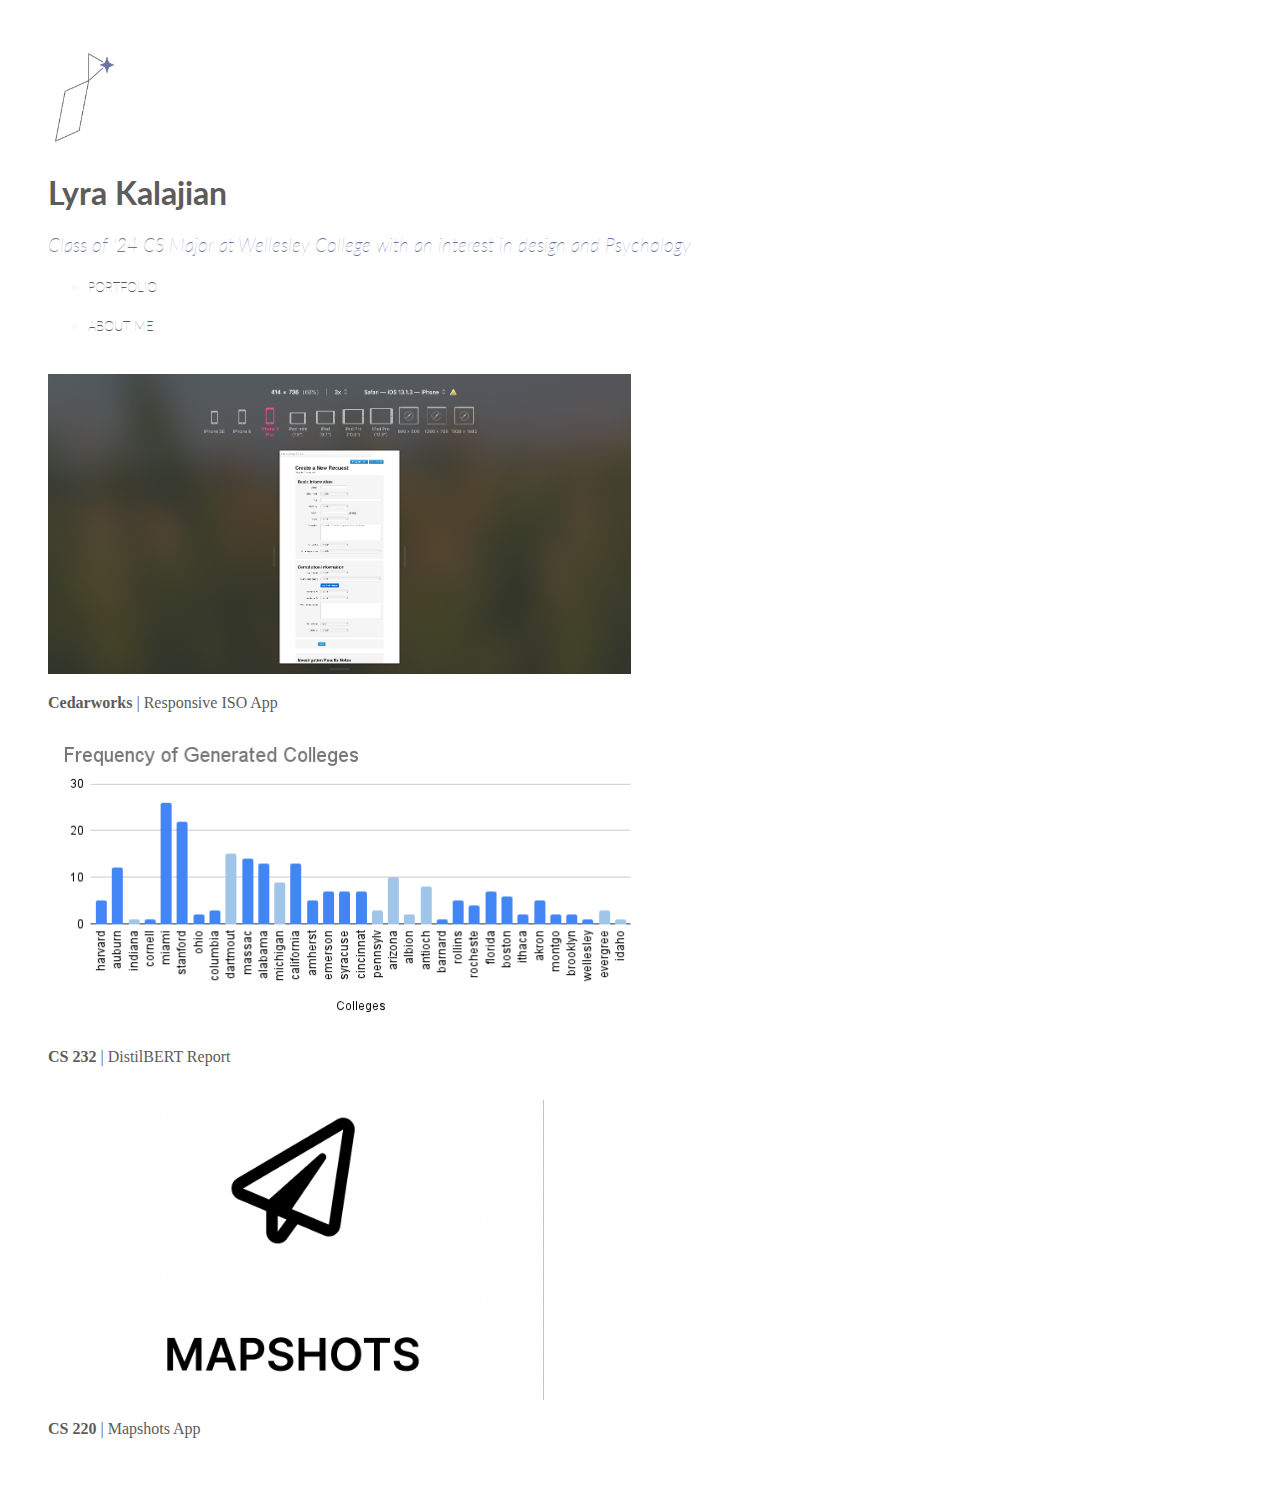
==== index.html @ 6e7d74b2 "Add files via upload" ====
<!DOCTYPE html>
<html>
    <head>
        <meta charset="utf-8">
        <meta name="viewport" content="width=device-width, initial-scale=1">
        <link href="https://cdn.jsdelivr.net/npm/bootstrap@5.3.0-alpha1/dist/css/bootstrap.min.css" rel="stylesheet" integrity="sha384-GLhlTQ8iRABdZLl6O3oVMWSktQOp6b7In1Zl3/Jr59b6EGGoI1aFkw7cmDA6j6gD" crossorigin="anonymous">

        <link rel="preconnect" href="https://fonts.googleapis.com">
        <link rel="preconnect" href="https://fonts.gstatic.com" crossorigin>
        <link href="https://fonts.googleapis.com/css2?family=Lato:wght@700&display=swap" rel="stylesheet">
        <link rel="preconnect" href="https://fonts.googleapis.com">
        <link rel="preconnect" href="https://fonts.gstatic.com" crossorigin>
        <link href="https://fonts.googleapis.com/css2?family=Lato:ital,wght@0,700;1,300&display=swap" rel="stylesheet">
        <link rel="preconnect" href="https://fonts.googleapis.com">
        <link rel="preconnect" href="https://fonts.gstatic.com" crossorigin>
        <link href="https://fonts.googleapis.com/css2?family=Lato:ital,wght@0,700;1,300&family=Merriweather&display=swap" rel="stylesheet">

        <link rel="stylesheet" href="LyraPortfolio.css">
        <title>Lyra Kalajian</title>

    </head>
    <body>
        <div class="container text-center">

            <img src="Portfolio_Logo3.jpeg" alt="Logo" id="logo">

            <div class="row">
                <div class="col">
                    <h1>Lyra Kalajian</h1>
                    <h3>Class of '24 CS Major at Wellesley College with an interest in design and Psychology</h3>
                </div>
            </div>
        </div>

            <ul class="nav justify-content-center" id="nav-bar">
                <li class="nav-item" >
                    <a href="LyraPortfolio.html" class="pageLink">
                        <h5>PORTFOLIO</h5>
                    </a>
                </li>
                <li class="nav-item">
                    <a href="AboutMe.html" class="pageLink">
                        <h5>ABOUT ME</h5>
                    </a>
                </li>
            </ul>
        </div>
        <br>
        <div class="container">

            <div class="row">
                <div class="col-sm-6">
                <a href="ResponsiveISO.html">
                  <div class="card">
                    <img src="Responsive Problem .png" class="card-img-top cardImg" alt="...">
                    <div class="card-body">
                      
                      <p class="card-text card-text-color"> <strong>Cedarworks</strong> | Responsive ISO App</p>
                    </div>
                  </div>
                </a>
                </div>

                <div class="col-sm-6">
                <a href="CS230Report.html">
                  <div class="card">
                    <img src="Frequency of Generated Colleges.png" class="card-img-top cardImg" alt="...">
                    <div class="card-body">
                      <p class="card-text card-text-color"><strong>CS 232</strong> | DistilBERT Report</p>
                    </div>
                  </div>
                  </a>
                </div>
              </div>
              <br>
              <div class="row">

                <div class="col-sm-6">
                <a href="CS220Project.html">
                  <div class="card">
                    <img src="Screen Shot 2023-03-19 at 8.10.30 PM.png" class="card-img-top cardImg" alt="...">
                    <div class="card-body">
                        
                      <p class="card-text card-text-color"><strong>CS 220</strong> | Mapshots App</p>
                    </div>
                  </div>
                </a>
                </div>

                <!-- <div class="col-sm-6">
                <a href="...">
                  <div class="card">
                    <img src="..." class="card-img-top" alt="...">
                    <div class="card-body">
                      
                      <p class="card-text card-text-color">With supporting text below as a natural lead-in to additional content.</p>
                    </div>
                  </div>
                  </a>
                </div> -->
              </div>

            </div>

        
        


        <script src="https://cdn.jsdelivr.net/npm/bootstrap@5.3.0-alpha1/dist/js/bootstrap.bundle.min.js" integrity="sha384-w76AqPfDkMBDXo30jS1Sgez6pr3x5MlQ1ZAGC+nuZB+EYdgRZgiwxhTBTkF7CXvN" crossorigin="anonymous"></script>
    </body>
</html>
---- LyraPortfolio.css ----
h1{
    color: #5C5C5C;
    font-family: 'Lato', sans-serif;
}

h3{
    font-family: 'Lato', sans-serif;
    color: #6976A5;
    font-weight: lighter;
    font-style: italic;
}

h4{
    color: #29339B;
    font-family: 'Lato', sans-serif;
}

h5{
    font-family: 'Lato', sans-serif;
    font-weight: lighter;
    
}


body{
    padding: 40px;
    color: #F8F7FF;
    
}


.info{
    padding: 20px;
    margin:auto;
    background-color: #6976A5;
    color: #F8F7FF;
    font-family: 'Merriweather', serif;
}

.info2{
    padding: 20px;
    margin: auto;
    color: #5C5C5C;
    font-family: 'Merriweather', serif;
}

#logo{
    height: 100px;
}

#pics{
    max-width: max-content;
}

.cardTitle{
    color: #5C5C5C;
}

.card-text-color{
    color: #5C5C5C;
}

.pageLink{
    color: #5C5C5C;
    display: block;
    padding: var(--bs-nav-link-padding-y) var(--bs-nav-link-padding-x);
    font-size: var(--bs-nav-link-font-size);
    font-weight: var(--bs-nav-link-font-weight);
    text-decoration: none;
    transition:color .15s ease-in-out, background-color .15s ease-in-out, border-color .15s ease-in-out 

    
}
.pageLink:hover{
    color: #29339B;
    
}

.myImages{
    margin: 10px;
    max-width: 200px;
    
}

.infoImgs{
    max-width: fit-content;
    margin: 10px;
}

.cardImg{
    max-height: 300px;
}

a:link, a:visited { 
    color: #5C5C5C;
    text-decoration: none;
    cursor: auto;
  }
  
a:link:active, a:visited:active { 
    color: #5C5C5C;
  }
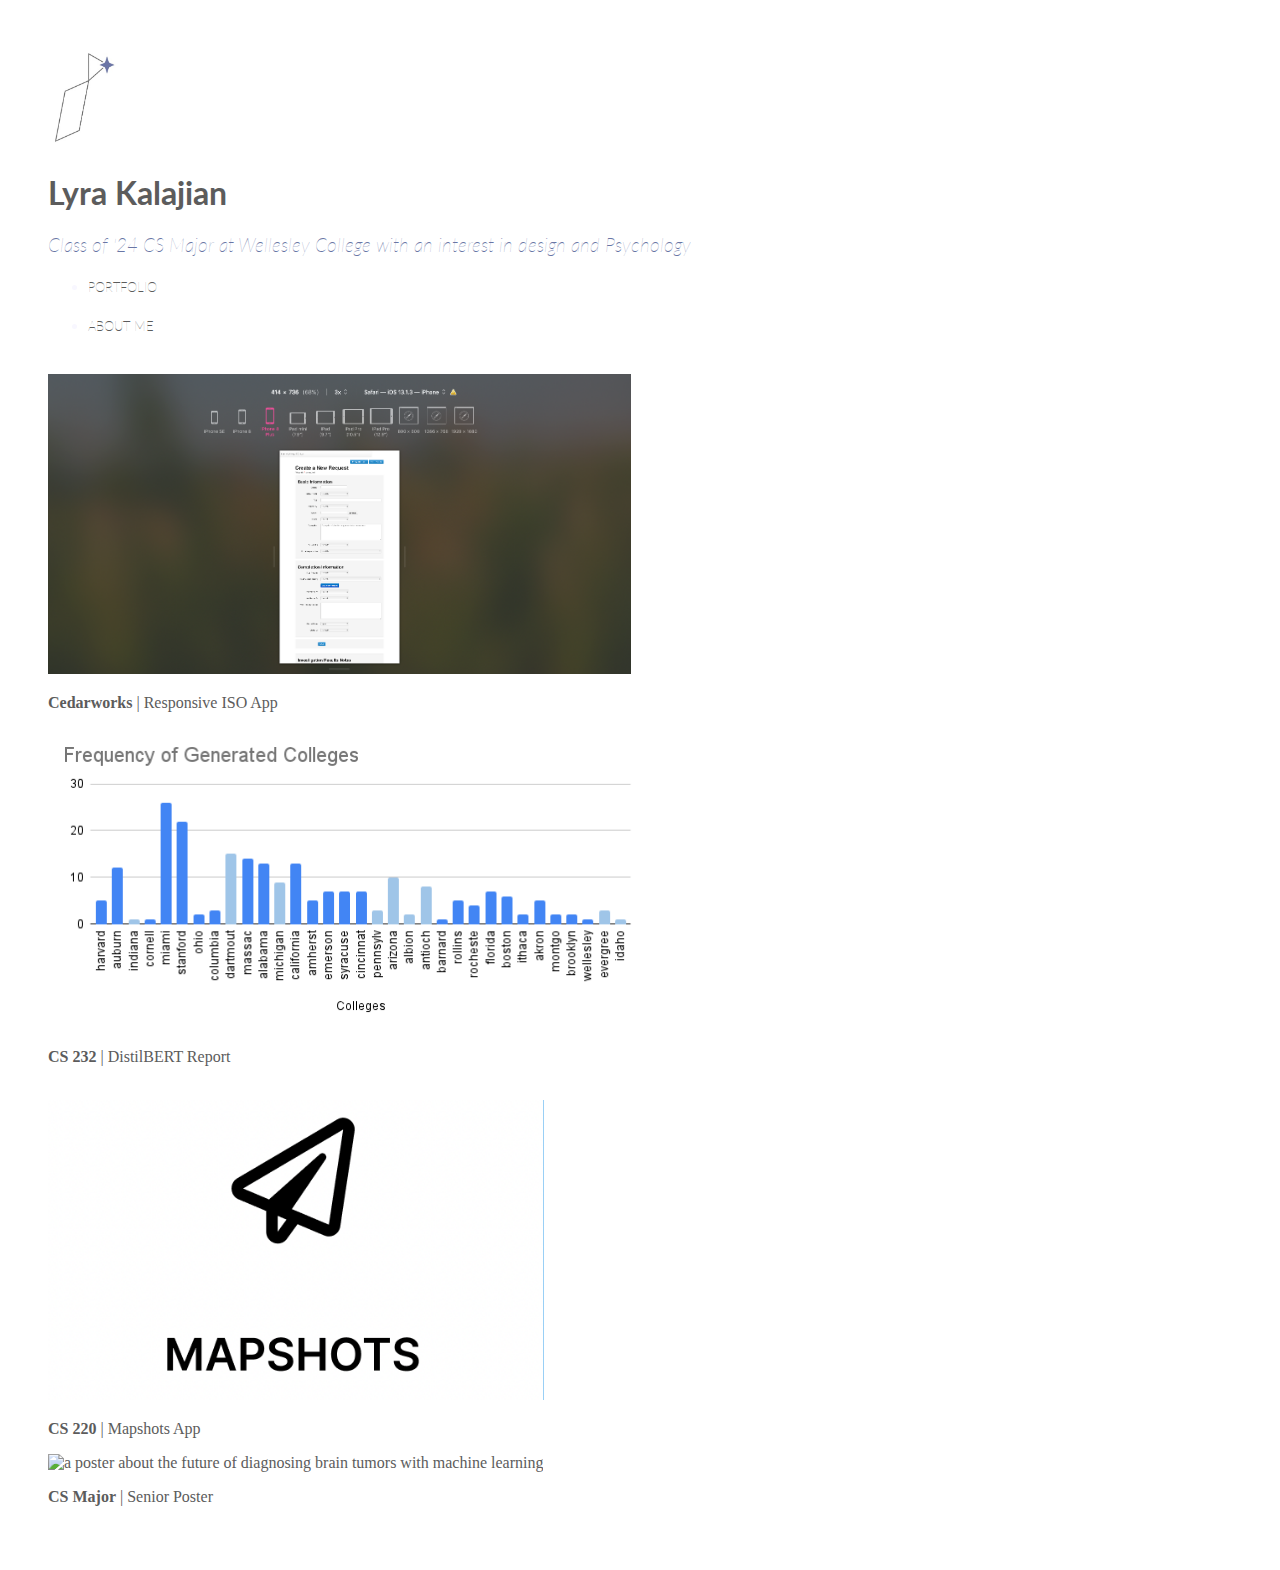
==== commit ecdb9278: "added new page" ====
--- a/index.html
+++ b/index.html
@@ -1,6 +1,7 @@
 <!DOCTYPE html>
 <html>
     <head>
+        <title>Portfolio</title>
         <meta charset="utf-8">
         <meta name="viewport" content="width=device-width, initial-scale=1">
         <link href="https://cdn.jsdelivr.net/npm/bootstrap@5.3.0-alpha1/dist/css/bootstrap.min.css" rel="stylesheet" integrity="sha384-GLhlTQ8iRABdZLl6O3oVMWSktQOp6b7In1Zl3/Jr59b6EGGoI1aFkw7cmDA6j6gD" crossorigin="anonymous">
@@ -22,7 +23,7 @@
     <body>
         <div class="container text-center">
 
-            <img src="Portfolio_Logo3.jpeg" alt="Logo" id="logo">
+            <img src="Portfolio_Logo3.jpeg" alt="My personal logo, a drawing of the constellation Lyra" id="logo">
 
             <div class="row">
                 <div class="col">
@@ -34,7 +35,7 @@
 
             <ul class="nav justify-content-center" id="nav-bar">
                 <li class="nav-item" >
-                    <a href="LyraPortfolio.html" class="pageLink">
+                    <a href="index.html" class="pageLink">
                         <h5>PORTFOLIO</h5>
                     </a>
                 </li>
@@ -87,18 +88,45 @@
                 </a>
                 </div>
 
-                <!-- <div class="col-sm-6">
-                <a href="...">
+                <div class="col-sm-6">
+                <a href="SeniorPoster.html">
                   <div class="card">
-                    <img src="..." class="card-img-top" alt="...">
+                    <img src="CSPosterFinal.jpg" class="card-img-top" alt="a poster about the future of diagnosing brain tumors with machine learning">
                     <div class="card-body">
                       
-                      <p class="card-text card-text-color">With supporting text below as a natural lead-in to additional content.</p>
+                      <p class="card-text card-text-color"><strong>CS Major</strong> | Senior Poster</p>
                     </div>
                   </div>
                   </a>
-                </div> -->
+                </div>
               </div>
+
+              <!-- <div class="row">
+
+                <div class="col-sm-6">
+                <a href="">
+                  <div class="card">
+                    <img src="" class="card-img-top cardImg" alt="...">
+                    <div class="card-body">
+                        
+                      <p class="card-text card-text-color"><strong>CS 317</strong> | TasteBuds</p>
+                    </div>
+                  </div>
+                </a>
+                </div>
+
+                <div class="col-sm-6">
+                <a href="">
+                  <div class="card">
+                    <img src="" class="card-img-top cardImg" alt="...">
+                    <div class="card-body">
+                        
+                      <p class="card-text card-text-color"><strong>CS 304</strong> | WellesleyWorld</p>
+                    </div>
+                  </div>
+                </a>
+                </div>
+              </div> -->
 
             </div>
 
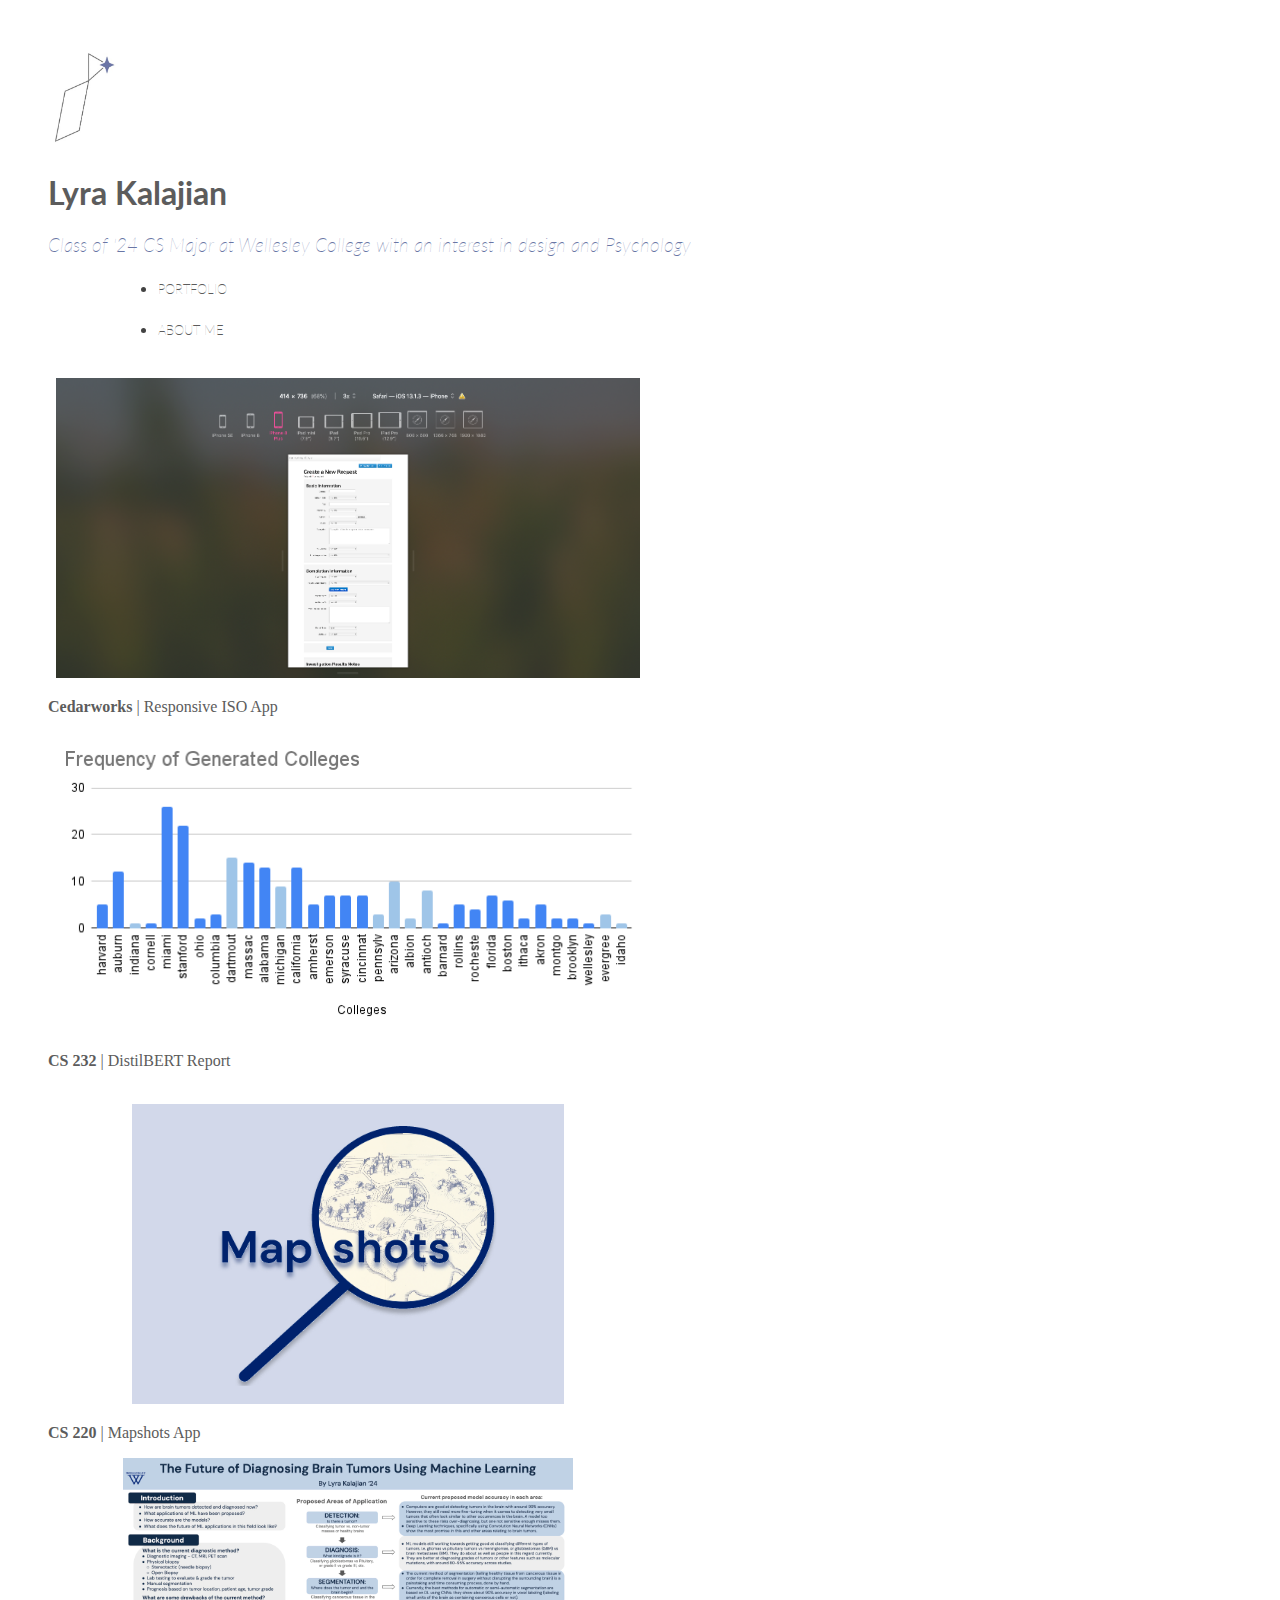
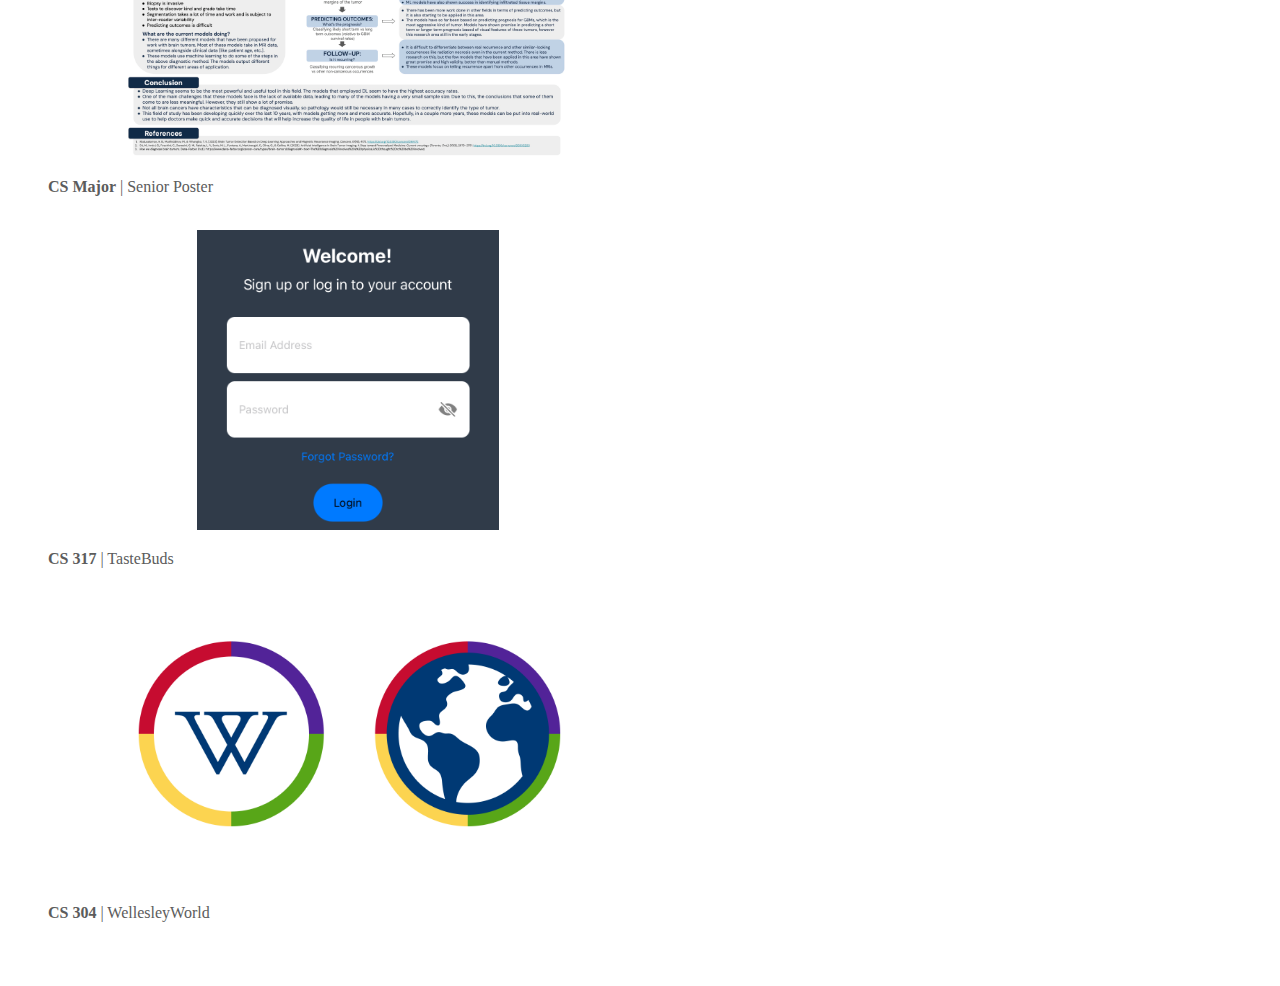
==== commit 1c8e2929: "Touched up website" ====
--- a/index.html
+++ b/index.html
@@ -65,7 +65,8 @@
                 <div class="col-sm-6">
                 <a href="CS230Report.html">
                   <div class="card">
-                    <img src="Frequency of Generated Colleges.png" class="card-img-top cardImg" alt="...">
+                    <img src="Frequency of Generated Colleges.png" class="card-img-top cardImg" 
+                    alt="an image of a graph">
                     <div class="card-body">
                       <p class="card-text card-text-color"><strong>CS 232</strong> | DistilBERT Report</p>
                     </div>
@@ -79,7 +80,7 @@
                 <div class="col-sm-6">
                 <a href="CS220Project.html">
                   <div class="card">
-                    <img src="Screen Shot 2023-03-19 at 8.10.30 PM.png" class="card-img-top cardImg" alt="...">
+                    <img src="mapshotsLogo.png" class="card-img-top cardImg" alt="the logo of our app">
                     <div class="card-body">
                         
                       <p class="card-text card-text-color"><strong>CS 220</strong> | Mapshots App</p>
@@ -91,7 +92,8 @@
                 <div class="col-sm-6">
                 <a href="SeniorPoster.html">
                   <div class="card">
-                    <img src="CSPosterFinal.jpg" class="card-img-top" alt="a poster about the future of diagnosing brain tumors with machine learning">
+                    <img src="CSPosterFinal.jpg" class="card-img-top cardImg" 
+                    alt="a poster about the future of diagnosing brain tumors with machine learning">
                     <div class="card-body">
                       
                       <p class="card-text card-text-color"><strong>CS Major</strong> | Senior Poster</p>
@@ -100,13 +102,13 @@
                   </a>
                 </div>
               </div>
-
-              <!-- <div class="row">
+              <br>
+              <div class="row">
 
                 <div class="col-sm-6">
-                <a href="">
+                <a href="Tastebuds.html">
                   <div class="card">
-                    <img src="" class="card-img-top cardImg" alt="...">
+                    <img src="TasteBudsPics/IMG_9150 copy.PNG" class="card-img-top cardImg" alt="...">
                     <div class="card-body">
                         
                       <p class="card-text card-text-color"><strong>CS 317</strong> | TasteBuds</p>
@@ -116,9 +118,10 @@
                 </div>
 
                 <div class="col-sm-6">
-                <a href="">
+                <a href="WellesleyWorld.html">
                   <div class="card">
-                    <img src="" class="card-img-top cardImg" alt="...">
+                    <img src="Icon possibilities.png" class="card-img-top cardImg" 
+                    alt="the launchpage of the wellesleyworld website">
                     <div class="card-body">
                         
                       <p class="card-text card-text-color"><strong>CS 304</strong> | WellesleyWorld</p>
@@ -126,7 +129,7 @@
                   </div>
                 </a>
                 </div>
-              </div> -->
+              </div>
 
             </div>
 
--- a/LyraPortfolio.css
+++ b/LyraPortfolio.css
@@ -30,20 +30,36 @@
     
 }
 
+ul{
+    margin: auto 70px;
+    color: #424242;
+    font-family: 'Merriweather', serif;
+}
+
 
 .info{
     padding: 20px;
-    margin:auto;
-    background-color: #6976A5;
-    color: #F8F7FF;
+    margin: auto;
+    background-color: #B3B9D1;
+    color: #112A46;
     font-family: 'Merriweather', serif;
+    font-size: medium;
 }
 
 .info2{
-    padding: 20px;
-    margin: auto;
-    color: #5C5C5C;
+    
+    margin: 20px 60px;
+    color: #424242;
     font-family: 'Merriweather', serif;
+    font-size: medium;
+}
+
+.caption{
+    padding: 13px;
+    background-color: #B3B9D1;
+    color: #112A46;
+    font-family: 'Merriweather', serif;
+    font-weight:normal;
 }
 
 #logo{
@@ -85,12 +101,16 @@
 }
 
 .infoImgs{
-    max-width: fit-content;
-    margin: 10px;
+    margin: auto;
+    max-width: 60%;
 }
 
 .cardImg{
-    max-height: 300px;
+    
+    height: 300px;
+    width: 600px;
+    margin: auto;
+    object-fit: scale-down;
 }
 
 a:link, a:visited { 
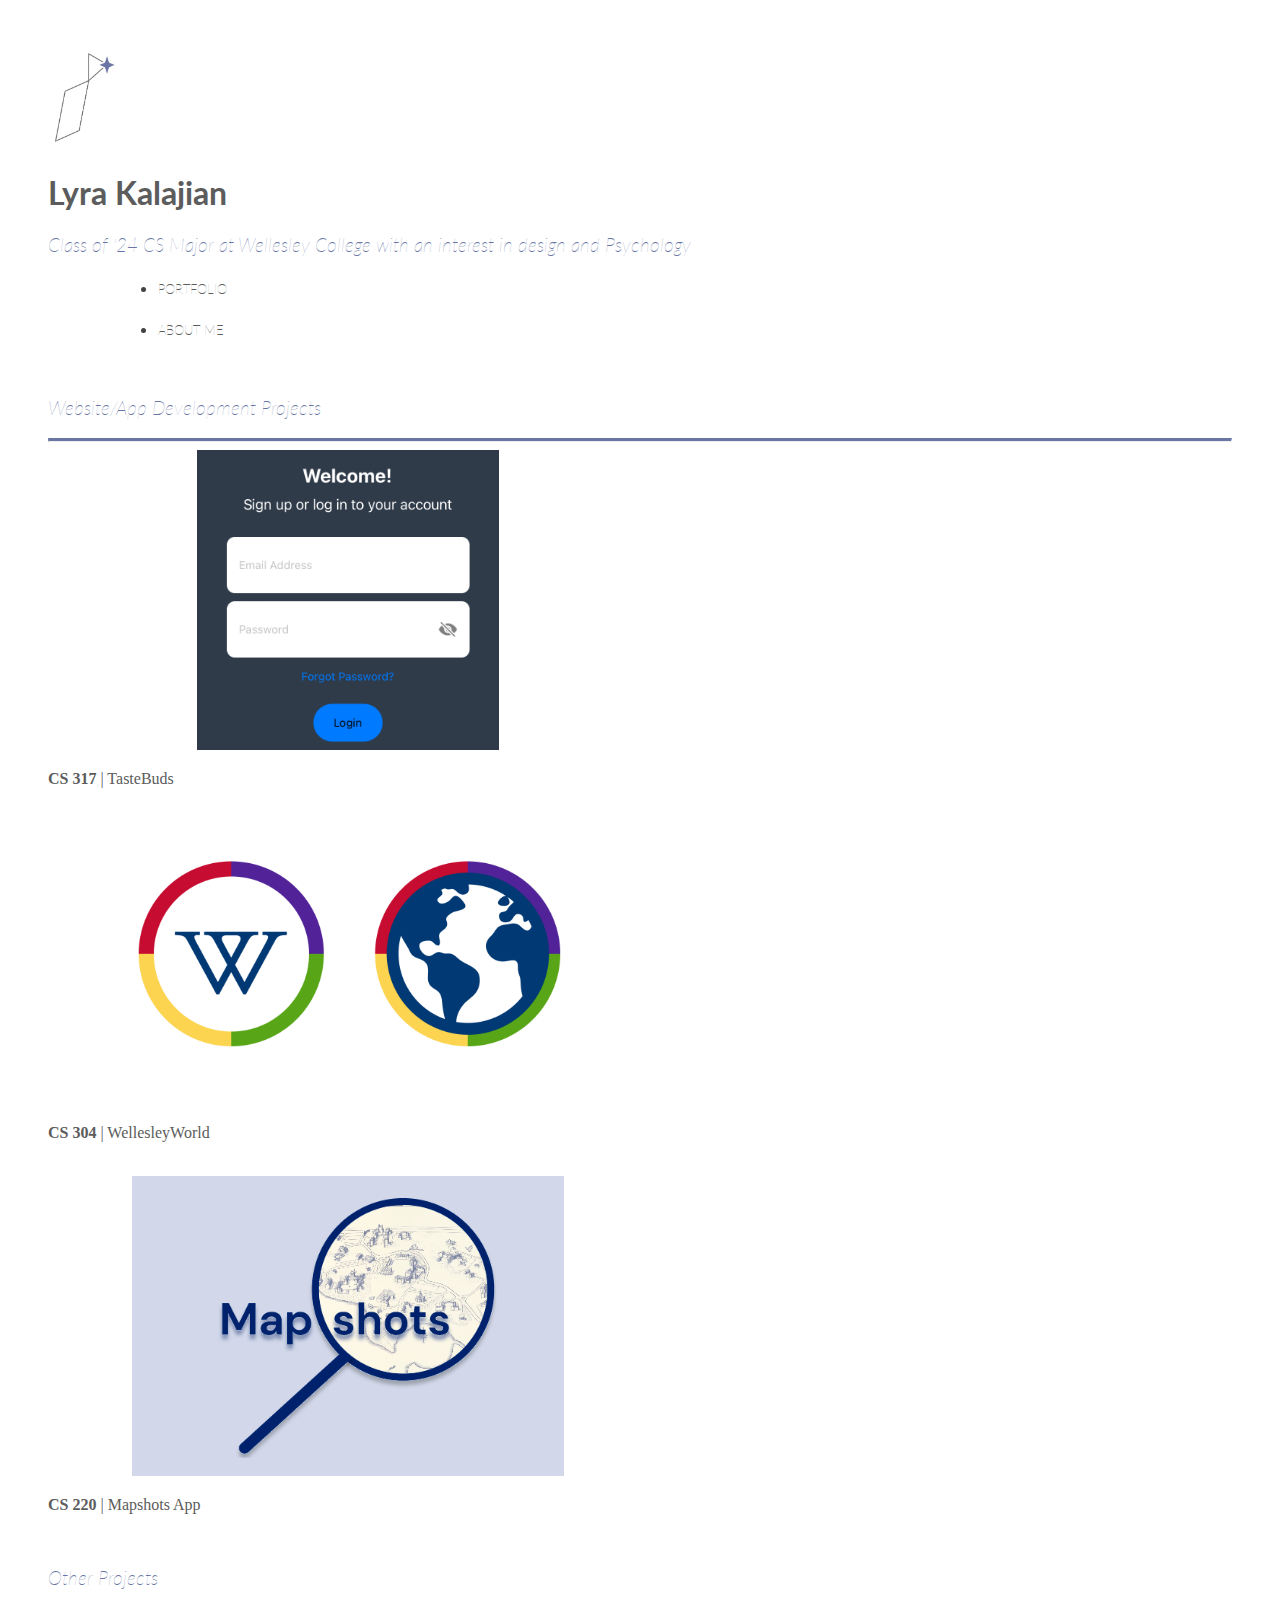
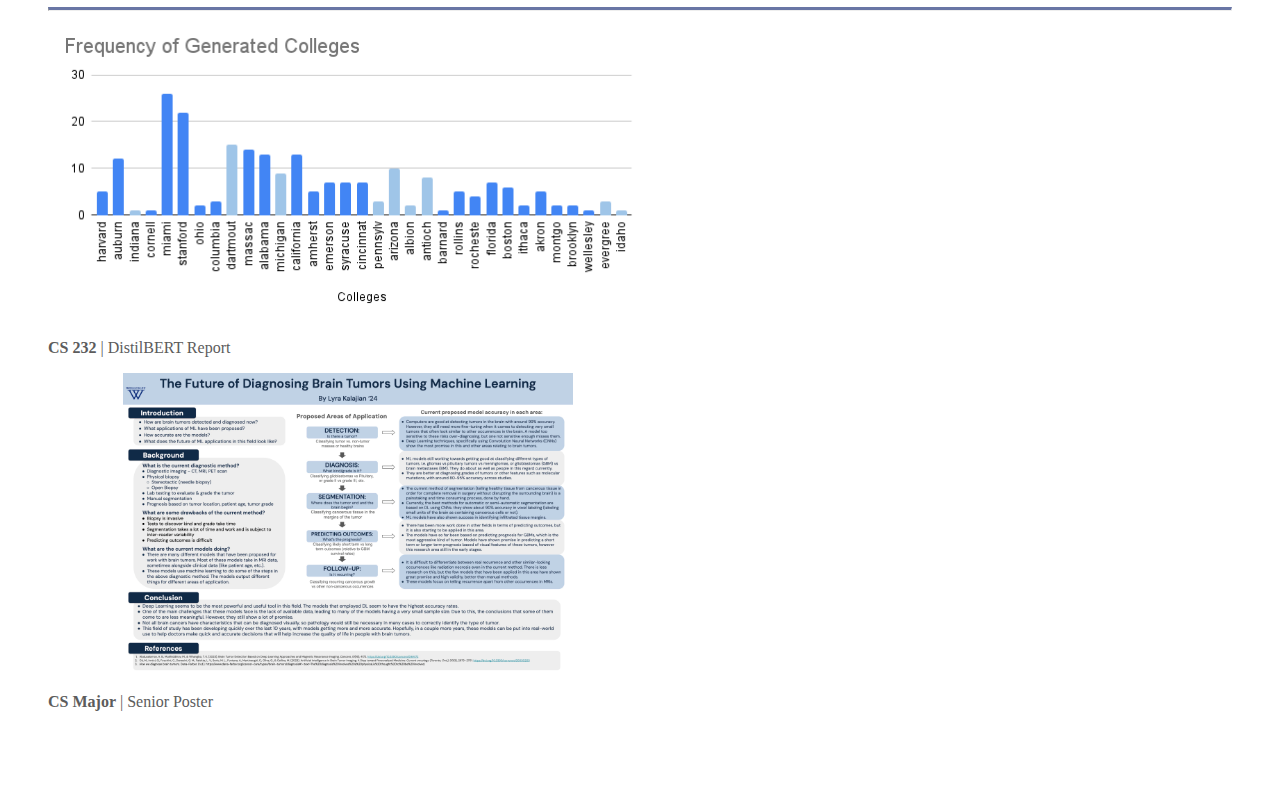
==== commit 721fd714: "moved order of cards on main page" ====
--- a/index.html
+++ b/index.html
@@ -1,56 +1,105 @@
 <!DOCTYPE html>
 <html>
-    <head>
-        <title>Portfolio</title>
-        <meta charset="utf-8">
-        <meta name="viewport" content="width=device-width, initial-scale=1">
-        <link href="https://cdn.jsdelivr.net/npm/bootstrap@5.3.0-alpha1/dist/css/bootstrap.min.css" rel="stylesheet" integrity="sha384-GLhlTQ8iRABdZLl6O3oVMWSktQOp6b7In1Zl3/Jr59b6EGGoI1aFkw7cmDA6j6gD" crossorigin="anonymous">
 
-        <link rel="preconnect" href="https://fonts.googleapis.com">
-        <link rel="preconnect" href="https://fonts.gstatic.com" crossorigin>
-        <link href="https://fonts.googleapis.com/css2?family=Lato:wght@700&display=swap" rel="stylesheet">
-        <link rel="preconnect" href="https://fonts.googleapis.com">
-        <link rel="preconnect" href="https://fonts.gstatic.com" crossorigin>
-        <link href="https://fonts.googleapis.com/css2?family=Lato:ital,wght@0,700;1,300&display=swap" rel="stylesheet">
-        <link rel="preconnect" href="https://fonts.googleapis.com">
-        <link rel="preconnect" href="https://fonts.gstatic.com" crossorigin>
-        <link href="https://fonts.googleapis.com/css2?family=Lato:ital,wght@0,700;1,300&family=Merriweather&display=swap" rel="stylesheet">
+<head>
+  <title>Portfolio</title>
+  <meta charset="utf-8">
+  <meta name="viewport" content="width=device-width, initial-scale=1">
+  <link href="https://cdn.jsdelivr.net/npm/bootstrap@5.3.0-alpha1/dist/css/bootstrap.min.css" rel="stylesheet"
+    integrity="sha384-GLhlTQ8iRABdZLl6O3oVMWSktQOp6b7In1Zl3/Jr59b6EGGoI1aFkw7cmDA6j6gD" crossorigin="anonymous">
 
-        <link rel="stylesheet" href="LyraPortfolio.css">
-        <title>Lyra Kalajian</title>
+  <link rel="preconnect" href="https://fonts.googleapis.com">
+  <link rel="preconnect" href="https://fonts.gstatic.com" crossorigin>
+  <link href="https://fonts.googleapis.com/css2?family=Lato:wght@700&display=swap" rel="stylesheet">
+  <link rel="preconnect" href="https://fonts.googleapis.com">
+  <link rel="preconnect" href="https://fonts.gstatic.com" crossorigin>
+  <link href="https://fonts.googleapis.com/css2?family=Lato:ital,wght@0,700;1,300&display=swap" rel="stylesheet">
+  <link rel="preconnect" href="https://fonts.googleapis.com">
+  <link rel="preconnect" href="https://fonts.gstatic.com" crossorigin>
+  <link href="https://fonts.googleapis.com/css2?family=Lato:ital,wght@0,700;1,300&family=Merriweather&display=swap"
+    rel="stylesheet">
 
-    </head>
-    <body>
-        <div class="container text-center">
+  <link rel="stylesheet" href="LyraPortfolio.css">
+  <title>Lyra Kalajian</title>
 
-            <img src="Portfolio_Logo3.jpeg" alt="My personal logo, a drawing of the constellation Lyra" id="logo">
+</head>
 
-            <div class="row">
-                <div class="col">
-                    <h1>Lyra Kalajian</h1>
-                    <h3>Class of '24 CS Major at Wellesley College with an interest in design and Psychology</h3>
-                </div>
+<body>
+  <div class="container text-center">
+
+    <img src="Portfolio_Logo3.jpeg" alt="My personal logo, a drawing of the constellation Lyra" id="logo">
+
+    <div class="row">
+      <div class="col">
+        <h1>Lyra Kalajian</h1>
+        <h3>Class of '24 CS Major at Wellesley College with an interest in design and Psychology</h3>
+      </div>
+    </div>
+  </div>
+
+  <ul class="nav justify-content-center" id="nav-bar">
+    <li class="nav-item">
+      <a href="index.html" class="pageLink">
+        <h5>PORTFOLIO</h5>
+      </a>
+    </li>
+    <li class="nav-item">
+      <a href="AboutMe.html" class="pageLink">
+        <h5>ABOUT ME</h5>
+      </a>
+    </li>
+  </ul>
+  </div>
+  <br>
+  
+
+  <div class="container">
+    <h3>Website/App Development Projects</h3>
+    <hr class="solid">
+    <div class="row">
+
+      <div class="col-sm-6">
+        <a href="Tastebuds.html">
+          <div class="card">
+            <img src="TasteBudsPics/IMG_9150 copy.PNG" class="card-img-top cardImg" alt="...">
+            <div class="card-body">
+              <p class="card-text card-text-color"><strong>CS 317</strong> | TasteBuds</p>
             </div>
-        </div>
+          </div>
+        </a>
+      </div>
 
-            <ul class="nav justify-content-center" id="nav-bar">
-                <li class="nav-item" >
-                    <a href="index.html" class="pageLink">
-                        <h5>PORTFOLIO</h5>
-                    </a>
-                </li>
-                <li class="nav-item">
-                    <a href="AboutMe.html" class="pageLink">
-                        <h5>ABOUT ME</h5>
-                    </a>
-                </li>
-            </ul>
-        </div>
-        <br>
-        <div class="container">
+      <div class="col-sm-6">
+        <a href="WellesleyWorld.html">
+          <div class="card">
+            <img src="Icon possibilities.png" class="card-img-top cardImg"
+              alt="the launchpage of the wellesleyworld website">
+            <div class="card-body">
 
-            <div class="row">
-                <div class="col-sm-6">
+              <p class="card-text card-text-color"><strong>CS 304</strong> | WellesleyWorld</p>
+            </div>
+          </div>
+        </a>
+      </div>
+    </div>
+    <br>
+    <div class="row">
+      <div class="col-sm-6">
+        <a href="CS220Project.html">
+          <div class="card">
+            <img src="mapshotsLogo.png" class="card-img-top cardImg" alt="the logo of our app">
+            <div class="card-body">
+              <p class="card-text card-text-color"><strong>CS 220</strong> | Mapshots App</p>
+            </div>
+          </div>
+        </a>
+      </div>
+      </div>
+      <br>
+      <h3>Other Projects</h3>
+      <hr>
+      <div class="row">
+        <!-- <div class="col-sm-6">
                 <a href="ResponsiveISO.html">
                   <div class="card">
                     <img src="Responsive Problem .png" class="card-img-top cardImg" alt="...">
@@ -60,83 +109,46 @@
                     </div>
                   </div>
                 </a>
-                </div>
+                </div> -->
 
-                <div class="col-sm-6">
-                <a href="CS230Report.html">
-                  <div class="card">
-                    <img src="Frequency of Generated Colleges.png" class="card-img-top cardImg" 
-                    alt="an image of a graph">
-                    <div class="card-body">
-                      <p class="card-text card-text-color"><strong>CS 232</strong> | DistilBERT Report</p>
-                    </div>
-                  </div>
-                  </a>
-                </div>
+        <div class="col-sm-6">
+          <a href="CS230Report.html">
+            <div class="card">
+              <img src="Frequency of Generated Colleges.png" class="card-img-top cardImg" alt="an image of a graph">
+              <div class="card-body">
+                <p class="card-text card-text-color"><strong>CS 232</strong> | DistilBERT Report</p>
               </div>
-              <br>
-              <div class="row">
+            </div>
+          </a>
+        </div>
+        <div class="col-sm-6">
+          <a href="SeniorPoster.html">
+            <div class="card">
+              <img src="CSPosterFinal.jpg" class="card-img-top cardImg"
+                alt="a poster about the future of diagnosing brain tumors with machine learning">
+              <div class="card-body">
 
-                <div class="col-sm-6">
-                <a href="CS220Project.html">
-                  <div class="card">
-                    <img src="mapshotsLogo.png" class="card-img-top cardImg" alt="the logo of our app">
-                    <div class="card-body">
-                        
-                      <p class="card-text card-text-color"><strong>CS 220</strong> | Mapshots App</p>
-                    </div>
-                  </div>
-                </a>
-                </div>
+                <p class="card-text card-text-color"><strong>CS Major</strong> | Senior Poster</p>
+              </div>
+            </div>
+          </a>
+        </div>
+      </div>
 
-                <div class="col-sm-6">
-                <a href="SeniorPoster.html">
-                  <div class="card">
-                    <img src="CSPosterFinal.jpg" class="card-img-top cardImg" 
-                    alt="a poster about the future of diagnosing brain tumors with machine learning">
-                    <div class="card-body">
-                      
-                      <p class="card-text card-text-color"><strong>CS Major</strong> | Senior Poster</p>
-                    </div>
-                  </div>
-                  </a>
-                </div>
-              </div>
-              <br>
-              <div class="row">
-
-                <div class="col-sm-6">
-                <a href="Tastebuds.html">
-                  <div class="card">
-                    <img src="TasteBudsPics/IMG_9150 copy.PNG" class="card-img-top cardImg" alt="...">
-                    <div class="card-body">
-                        
-                      <p class="card-text card-text-color"><strong>CS 317</strong> | TasteBuds</p>
-                    </div>
-                  </div>
-                </a>
-                </div>
-
-                <div class="col-sm-6">
-                <a href="WellesleyWorld.html">
-                  <div class="card">
-                    <img src="Icon possibilities.png" class="card-img-top cardImg" 
-                    alt="the launchpage of the wellesleyworld website">
-                    <div class="card-body">
-                        
-                      <p class="card-text card-text-color"><strong>CS 304</strong> | WellesleyWorld</p>
-                    </div>
-                  </div>
-                </a>
-                </div>
-              </div>
-
-            </div>
-
-        
-        
+    
+    <br>
+    <br>
 
 
-        <script src="https://cdn.jsdelivr.net/npm/bootstrap@5.3.0-alpha1/dist/js/bootstrap.bundle.min.js" integrity="sha384-w76AqPfDkMBDXo30jS1Sgez6pr3x5MlQ1ZAGC+nuZB+EYdgRZgiwxhTBTkF7CXvN" crossorigin="anonymous"></script>
-    </body>
+  </div>
+
+
+
+
+
+  <script src="https://cdn.jsdelivr.net/npm/bootstrap@5.3.0-alpha1/dist/js/bootstrap.bundle.min.js"
+    integrity="sha384-w76AqPfDkMBDXo30jS1Sgez6pr3x5MlQ1ZAGC+nuZB+EYdgRZgiwxhTBTkF7CXvN"
+    crossorigin="anonymous"></script>
+</body>
+
 </html>--- a/LyraPortfolio.css
+++ b/LyraPortfolio.css
@@ -21,6 +21,11 @@
     font-family: 'Lato', sans-serif;
     font-weight: lighter;
     
+}
+
+hr{
+    border-top: 3px solid #6976A5;
+
 }
 
 
